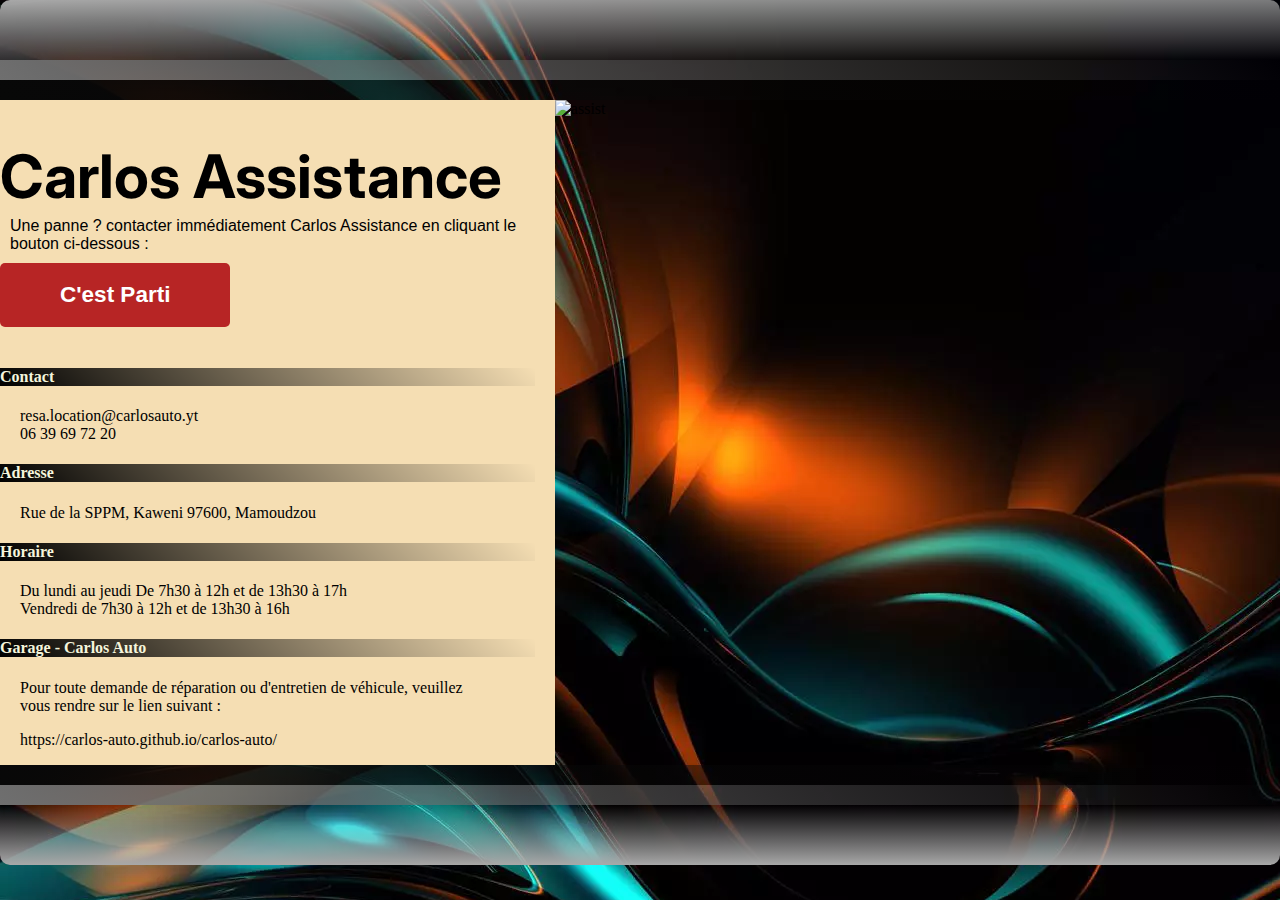
==== index.html @ 255ce153 "Initial commit" ====
<!DOCTYPE html>
<html lang="en">
<head>
    <meta charset="UTF-8">
    <meta http-equiv="X-UA-Compatible" content="IE=edge">
    <meta name="viewport" content="width=device-width, initial-scale=1.0">
    <link rel="stylesheet" href="style.css">
    <title>Document</title>
</head>
<body>
    <div class="separation">
        <div class="separation1"></div>
        <div class="separation2"></div>
        <div class="separation3"></div>
    </div>

    <div class="fusion">
        <aside>
            <div class="present">
                <h1 class="logo">Carlos Assistance</h1>
                <p class="accroche">Une panne ? contacter immédiatement Carlos Assistance en cliquant le bouton ci-dessous :</p>
            </div>
            <a href="aide.html"><button class="help"><h2>C'est Parti</h2></button></a>
            
            
            <div id="info">
                <div class="titre4">
                    <h4>Contact</h4>
                    <ul>
                        <li><a href="mailto:resa.location@carlosauto.yt">resa.location@carlosauto.yt</a></li>
                        <li>06 39 69 72 20</li>
                    </ul>
                </div>
                <div class="titre4">
                    <h4>Adresse</h4>
                    <ul>
                        <li>Rue de la SPPM, Kaweni 97600, Mamoudzou</li>
                    </ul>
                </div>
                <div class="titre4">
                    <h4>Horaire</h4>
                    <ul>
                        <li>Du lundi au jeudi De 7h30 à 12h et de 13h30 à 17h</li>
                        <li>Vendredi de 7h30 à 12h et de 13h30 à 16h</li>
                    </ul>
                </div>
                <div class="titre4">
                    <h4>Garage - Carlos Auto</h4>
                    <ul>
                        <li><p>Pour toute demande de réparation ou d'entretien de véhicule, veuillez vous rendre sur le lien suivant :</p><a href="https://carlos-auto.github.io/carlos-auto/">https://carlos-auto.github.io/carlos-auto/</a></li>
                    </ul>
                </div>
            </div>
        </aside>

        <main>
            <img src="https://us.123rf.com/450wm/rh2010/rh20101904/rh2010190400342/120349540-travailleur-d-assistance-routi%C3%A8re-signant-des-documents-avec-une-femme-pr%C3%A8s-de-la-voiture-cass%C3%A9e-sur.jpg?ver=6" alt="assist" class="assist">
        </main>
    </div>

    <footer id="separation">
        <div class="separation4"></div>
        <div class="separation5"></div>
        <div class="separation6"></div>
    </footer>
</body>
</html>
---- style.css ----
@import url('https://fonts.googleapis.com/css2?family=Inter:wght@300&display=swap');

body {
    width: 100%;
    background-image: url(img/body.webp);
    margin: 0;
}
.separation1 {
    background: linear-gradient(179deg, rgb(168 168 168), transparent);
    height: 60px;
    border-top-left-radius: 10px;
    border-top-right-radius: 10px;
}
.separation2 {
    background: linear-gradient(45deg, rgb(111 111 111), transparent);
    height: 20px;
}
.separation3 {
    background: linear-gradient(45deg, rgb(8 8 8), transparent);
    height: 20px;
}

aside {
    background: wheat;
    width: 100%;
}
.logo {
    font-size: 60px;
    font-family: 'Inter', sans-serif;
    margin-bottom: 0px;
}
.accroche {
    font-family: sans-serif;
    margin-top: 5px;
    margin-bottom: 30px;
    margin-left: 10px;
}
button {
    background-color: #b72525;
    margin-top: -20px;
    margin-bottom: 20px;
    color: white;
    font-size: 15px;
    border: none;
    padding: 0px 60px 0px 60px;
    border-radius: 5px;
    outline: none;
    cursor: pointer;
    transition: transform 0.5s;
}
button:hover {
    transform: scale(1.05);
}
main {
    width: 1673PX;
}

#separation {
    flex-direction: column-reverse;
}
.separation6 {
    background: linear-gradient(360deg, rgb(168 168 168), transparent);
    height: 60px;
    border-bottom-left-radius: 10px;
    border-bottom-right-radius: 10px;
}
.separation5 {
    background: linear-gradient(45deg, rgb(111 111 111), transparent);
    height: 20px;
}
.separation4 {
    background: linear-gradient(45deg, rgb(8 8 8), transparent);
    height: 20px;
}
.fusion {
    display: flex;
}
.fusion aside #info .titre4 ul {
    margin-left: 20px;
}
.fusion aside #info .titre4 ul li {
    list-style: none;
}
.fusion aside #info .titre4 ul li a {
    text-decoration: none;
    color: black;
}
.assist {
    width: 100%;
    height: 100%;
}

/*----------------------------------copie------------------------------*/
h4 {
    color: beige;
    width: 100%;
    background: linear-gradient(45deg, black, transparent);
}
#info {
    justify-content: space-around;
    margin-left: -40px;
}
.titre4 {
    margin-right: 60px
}
.fa-solid {
    margin-right: 10px;
}
h4 {
    font-size: initial;
    margin-left: 40px;
}
footer #info .titre4 ul li {
    list-style-type: none;
    line-height: 1.8em;
}
footer #info .titre4 ul li p {
    font-weight: bold;
    font-style: italic;
}
footer #info .titre4 ul li a {
    text-decoration: none;
    color: black;
    font-style: italic;
}
/*----------------------------------copie------------------------------*/

@media screen and (max-width:767px) {
    .fusion {
        flex-direction: column-reverse;
    }
    main {
        width: 100%;
    }
}
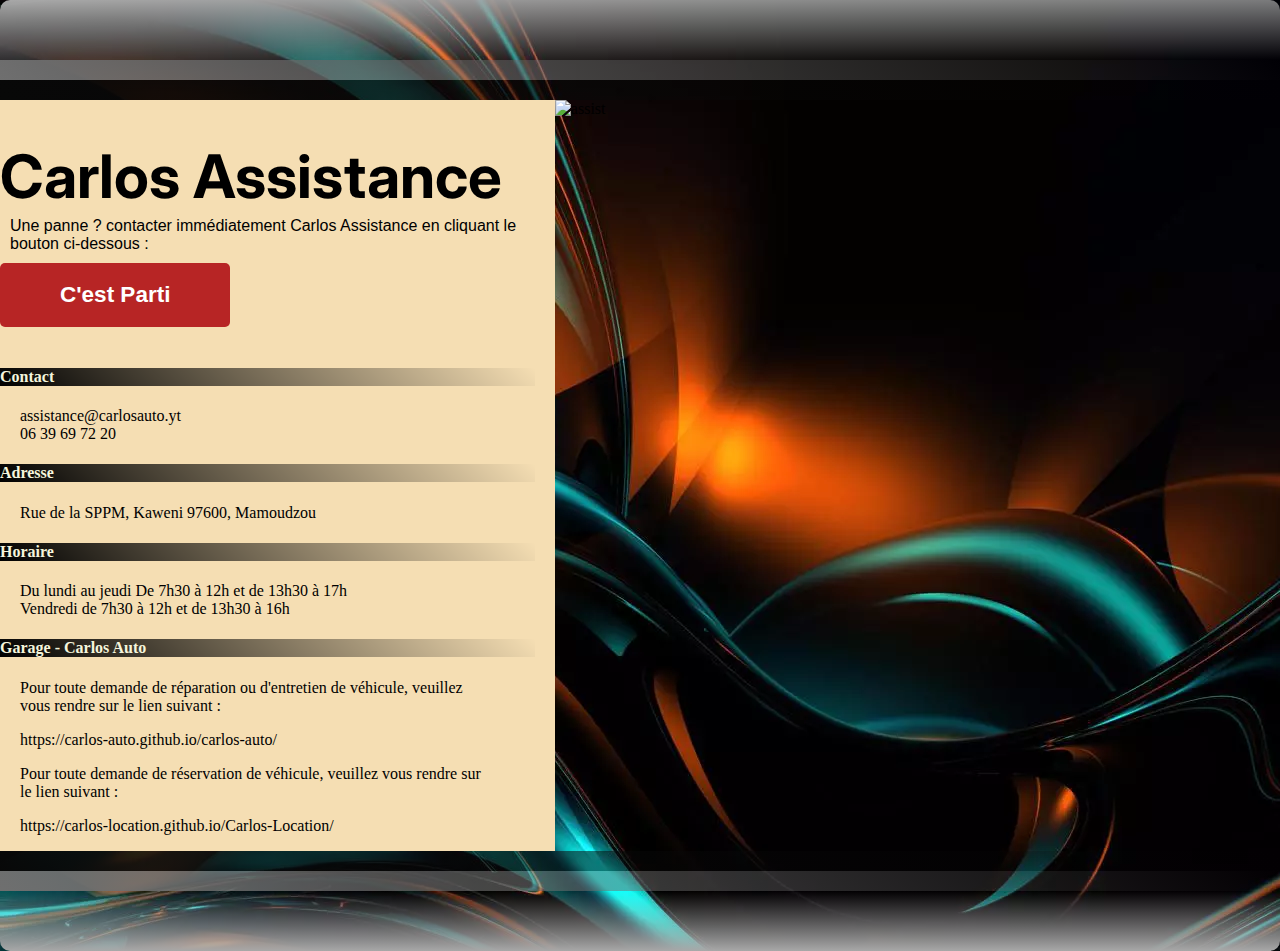
==== commit 16c1151b: "Update index.html" ====
--- a/index.html
+++ b/index.html
@@ -5,7 +5,7 @@
     <meta http-equiv="X-UA-Compatible" content="IE=edge">
     <meta name="viewport" content="width=device-width, initial-scale=1.0">
     <link rel="stylesheet" href="style.css">
-    <title>Document</title>
+    <title>Carlos Assistance</title>
 </head>
 <body>
     <div class="separation">
@@ -27,7 +27,7 @@
                 <div class="titre4">
                     <h4>Contact</h4>
                     <ul>
-                        <li><a href="mailto:resa.location@carlosauto.yt">resa.location@carlosauto.yt</a></li>
+                        <li><a href="mailto:assistance@carlosauto.yt">assistance@carlosauto.yt</a></li>
                         <li>06 39 69 72 20</li>
                     </ul>
                 </div>
@@ -48,6 +48,7 @@
                     <h4>Garage - Carlos Auto</h4>
                     <ul>
                         <li><p>Pour toute demande de réparation ou d'entretien de véhicule, veuillez vous rendre sur le lien suivant :</p><a href="https://carlos-auto.github.io/carlos-auto/">https://carlos-auto.github.io/carlos-auto/</a></li>
+                        <li><p>Pour toute demande de réservation de véhicule, veuillez vous rendre sur le lien suivant :</p><a href="https://carlos-location.github.io/Carlos-Location/">https://carlos-location.github.io/Carlos-Location/</a></li>
                     </ul>
                 </div>
             </div>
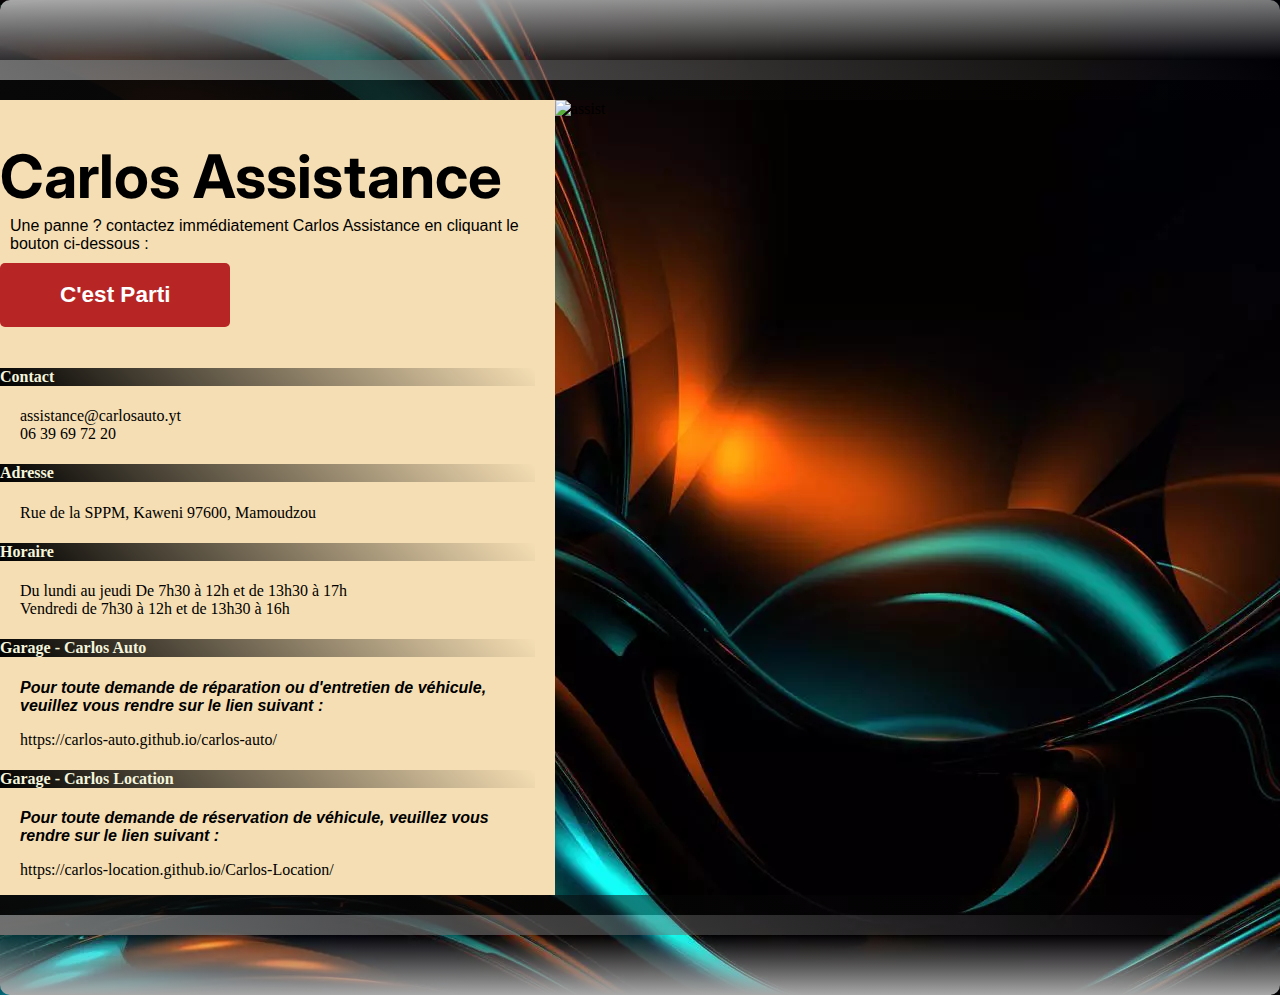
==== commit fc9a8c48: "Update index.html" ====
--- a/index.html
+++ b/index.html
@@ -18,7 +18,7 @@
         <aside>
             <div class="present">
                 <h1 class="logo">Carlos Assistance</h1>
-                <p class="accroche">Une panne ? contacter immédiatement Carlos Assistance en cliquant le bouton ci-dessous :</p>
+                <p class="accroche">Une panne ? contactez immédiatement Carlos Assistance en cliquant le bouton ci-dessous :</p>
             </div>
             <a href="aide.html"><button class="help"><h2>C'est Parti</h2></button></a>
             
@@ -48,6 +48,11 @@
                     <h4>Garage - Carlos Auto</h4>
                     <ul>
                         <li><p>Pour toute demande de réparation ou d'entretien de véhicule, veuillez vous rendre sur le lien suivant :</p><a href="https://carlos-auto.github.io/carlos-auto/">https://carlos-auto.github.io/carlos-auto/</a></li>
+                    </ul>
+                </div>
+                <div class="titre4">
+                    <h4>Garage - Carlos Location</h4>
+                    <ul>
                         <li><p>Pour toute demande de réservation de véhicule, veuillez vous rendre sur le lien suivant :</p><a href="https://carlos-location.github.io/Carlos-Location/">https://carlos-location.github.io/Carlos-Location/</a></li>
                     </ul>
                 </div>
--- a/style.css
+++ b/style.css
@@ -114,9 +114,9 @@
     list-style-type: none;
     line-height: 1.8em;
 }
-footer #info .titre4 ul li p {
+#info .titre4 ul li p {
     font-weight: bold;
-    font-style: italic;
+    font-style: italic;font-family: sans-serif;
 }
 footer #info .titre4 ul li a {
     text-decoration: none;
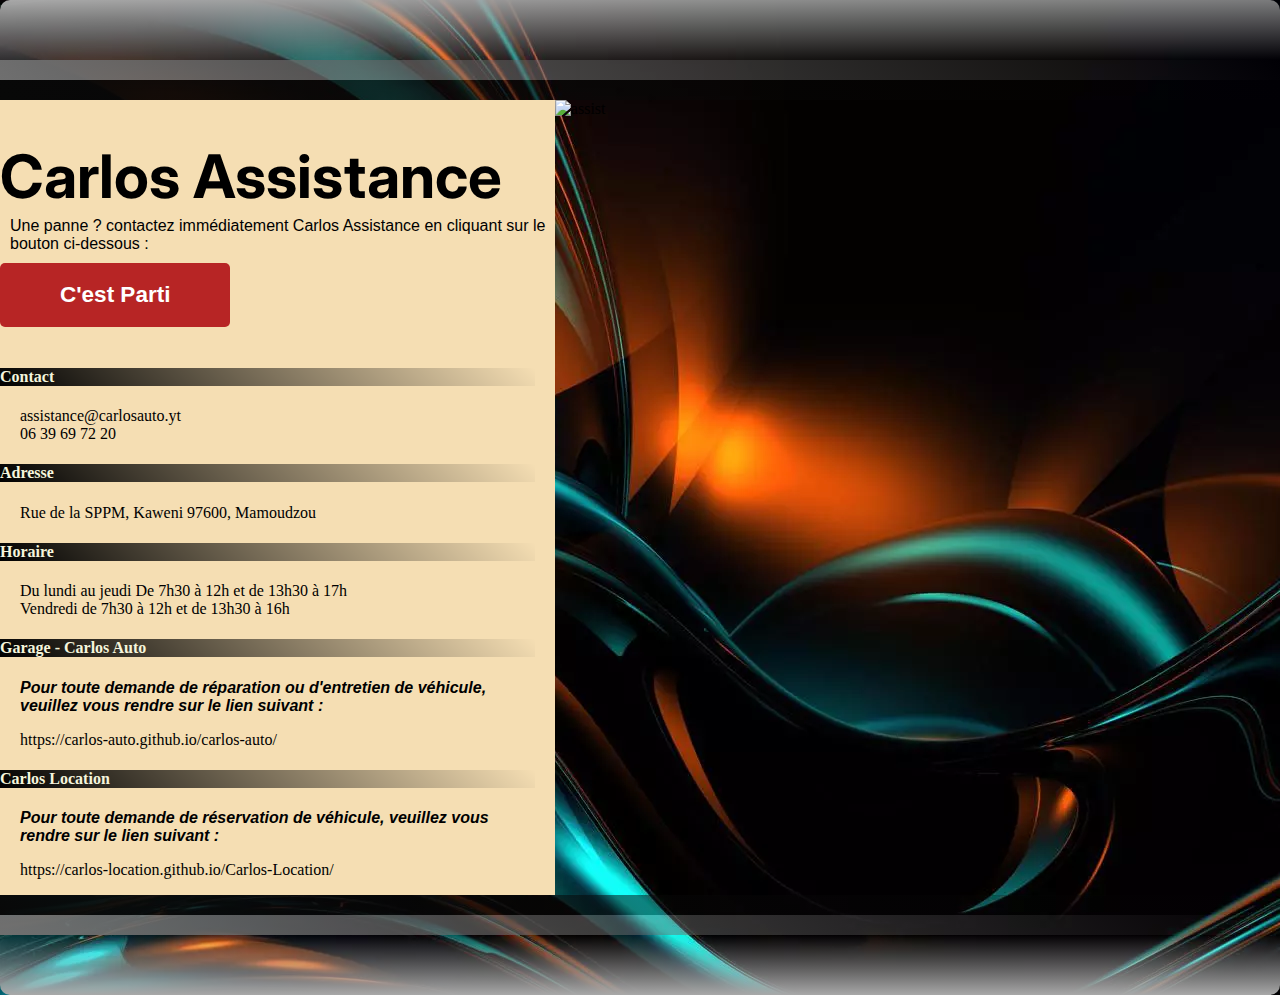
==== commit e9f11b91: "Update index.html" ====
--- a/index.html
+++ b/index.html
@@ -18,7 +18,7 @@
         <aside>
             <div class="present">
                 <h1 class="logo">Carlos Assistance</h1>
-                <p class="accroche">Une panne ? contactez immédiatement Carlos Assistance en cliquant le bouton ci-dessous :</p>
+                <p class="accroche">Une panne ? contactez immédiatement Carlos Assistance en cliquant sur le bouton ci-dessous :</p>
             </div>
             <a href="aide.html"><button class="help"><h2>C'est Parti</h2></button></a>
             
@@ -51,7 +51,7 @@
                     </ul>
                 </div>
                 <div class="titre4">
-                    <h4>Garage - Carlos Location</h4>
+                    <h4>Carlos Location</h4>
                     <ul>
                         <li><p>Pour toute demande de réservation de véhicule, veuillez vous rendre sur le lien suivant :</p><a href="https://carlos-location.github.io/Carlos-Location/">https://carlos-location.github.io/Carlos-Location/</a></li>
                     </ul>
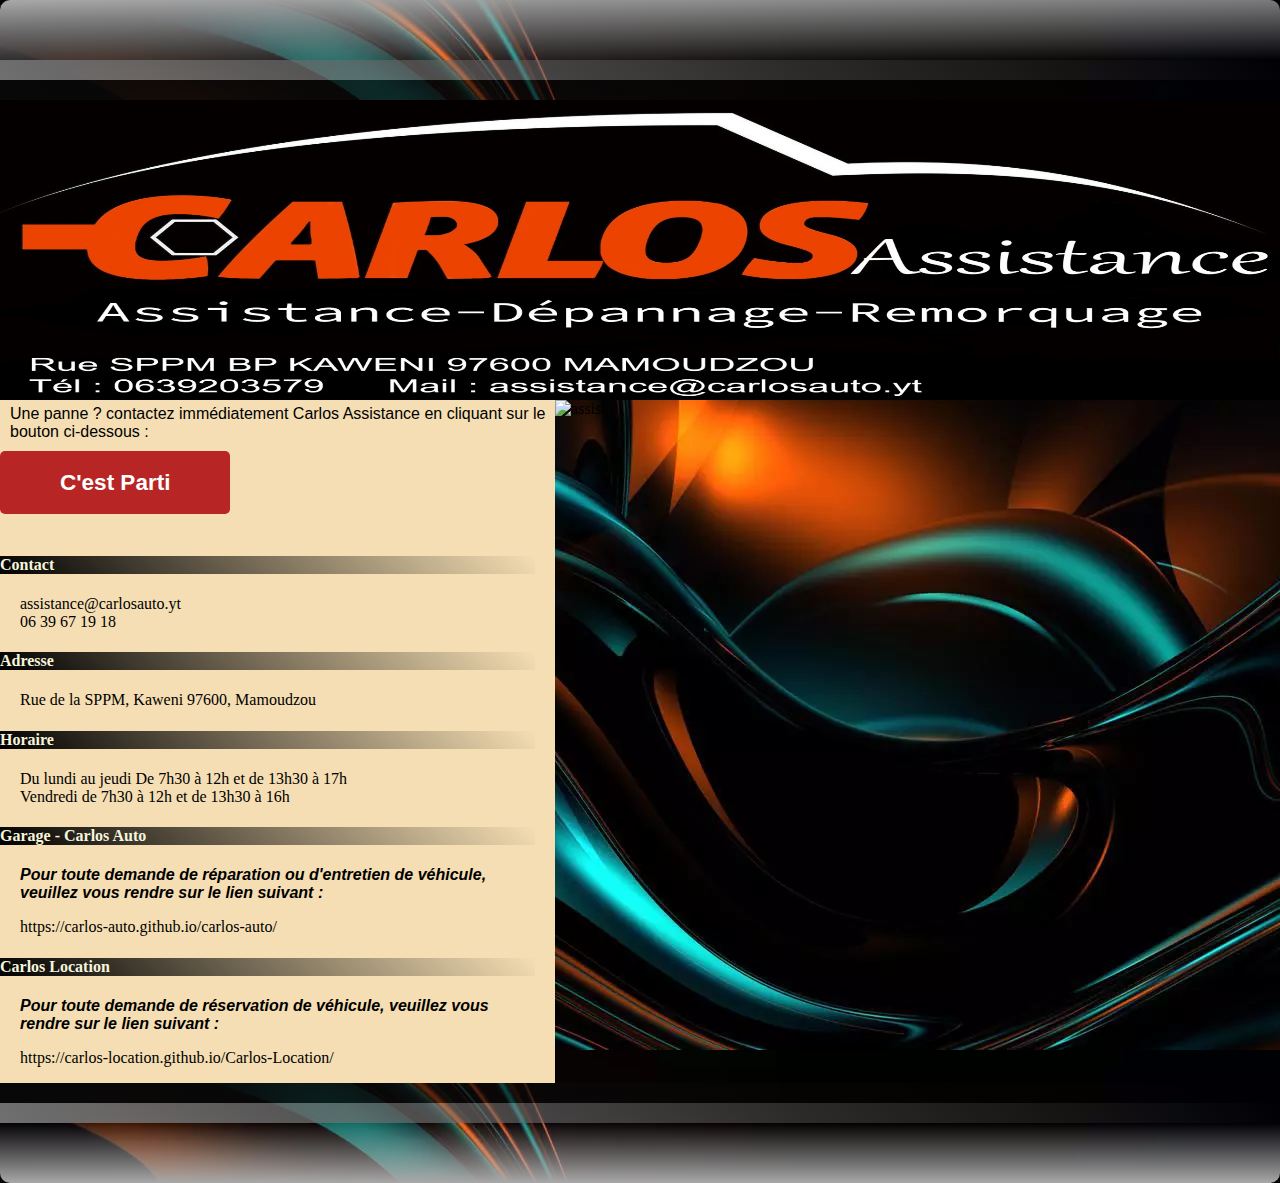
==== commit dc334fc9: "Commit" ====
--- a/index.html
+++ b/index.html
@@ -14,10 +14,10 @@
         <div class="separation3"></div>
     </div>
 
+    <img src="img/LOGO CARLOS ASSISTANCE.jpg" alt="" class="logo">
     <div class="fusion">
         <aside>
             <div class="present">
-                <h1 class="logo">Carlos Assistance</h1>
                 <p class="accroche">Une panne ? contactez immédiatement Carlos Assistance en cliquant sur le bouton ci-dessous :</p>
             </div>
             <a href="aide.html"><button class="help"><h2>C'est Parti</h2></button></a>
@@ -28,7 +28,7 @@
                     <h4>Contact</h4>
                     <ul>
                         <li><a href="mailto:assistance@carlosauto.yt">assistance@carlosauto.yt</a></li>
-                        <li>06 39 69 72 20</li>
+                        <li>06 39 67 19 18</li>
                     </ul>
                 </div>
                 <div class="titre4">
--- a/style.css
+++ b/style.css
@@ -25,9 +25,8 @@
     width: 100%;
 }
 .logo {
-    font-size: 60px;
-    font-family: 'Inter', sans-serif;
-    margin-bottom: 0px;
+    width: 100%;
+    height: 300px;
 }
 .accroche {
     font-family: sans-serif;
@@ -74,6 +73,7 @@
 }
 .fusion {
     display: flex;
+    margin-top: -4px;
 }
 .fusion aside #info .titre4 ul {
     margin-left: 20px;
@@ -132,4 +132,7 @@
     main {
         width: 100%;
     }
+    aside {
+        margin-top: -4px;
+    }
 }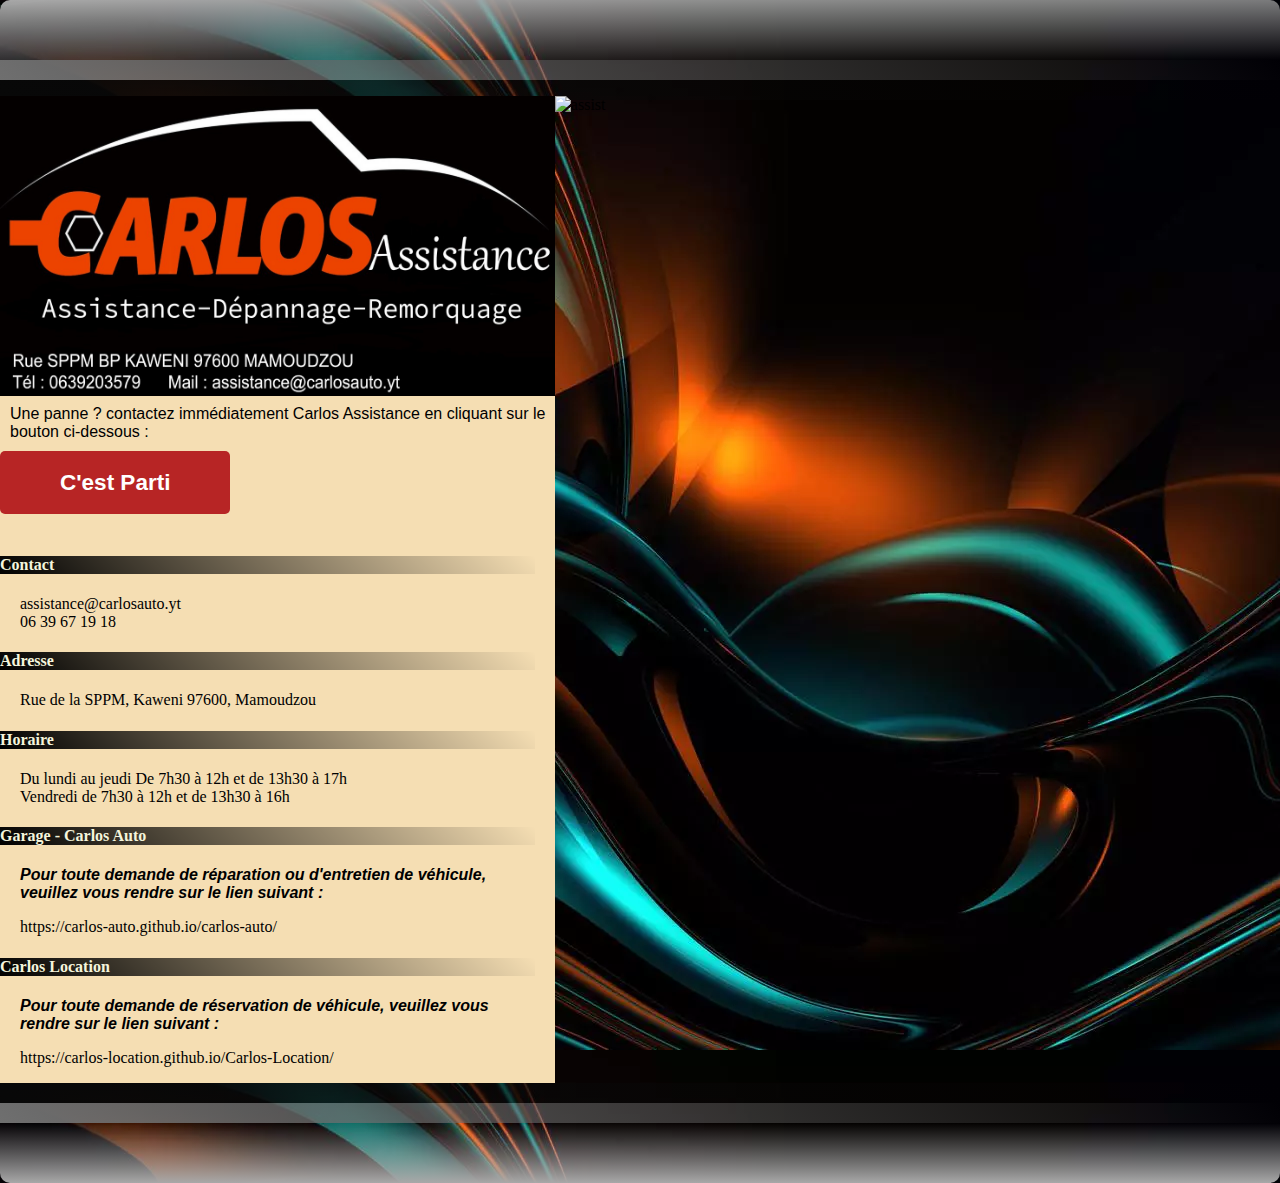
==== commit 2fcb0fd4: "Update index.html" ====
--- a/index.html
+++ b/index.html
@@ -14,9 +14,9 @@
         <div class="separation3"></div>
     </div>
 
-    <img src="img/LOGO CARLOS ASSISTANCE.jpg" alt="" class="logo">
     <div class="fusion">
         <aside>
+            <img src="img/LOGO CARLOS ASSISTANCE.jpg" alt="" class="logo">
             <div class="present">
                 <p class="accroche">Une panne ? contactez immédiatement Carlos Assistance en cliquant sur le bouton ci-dessous :</p>
             </div>
